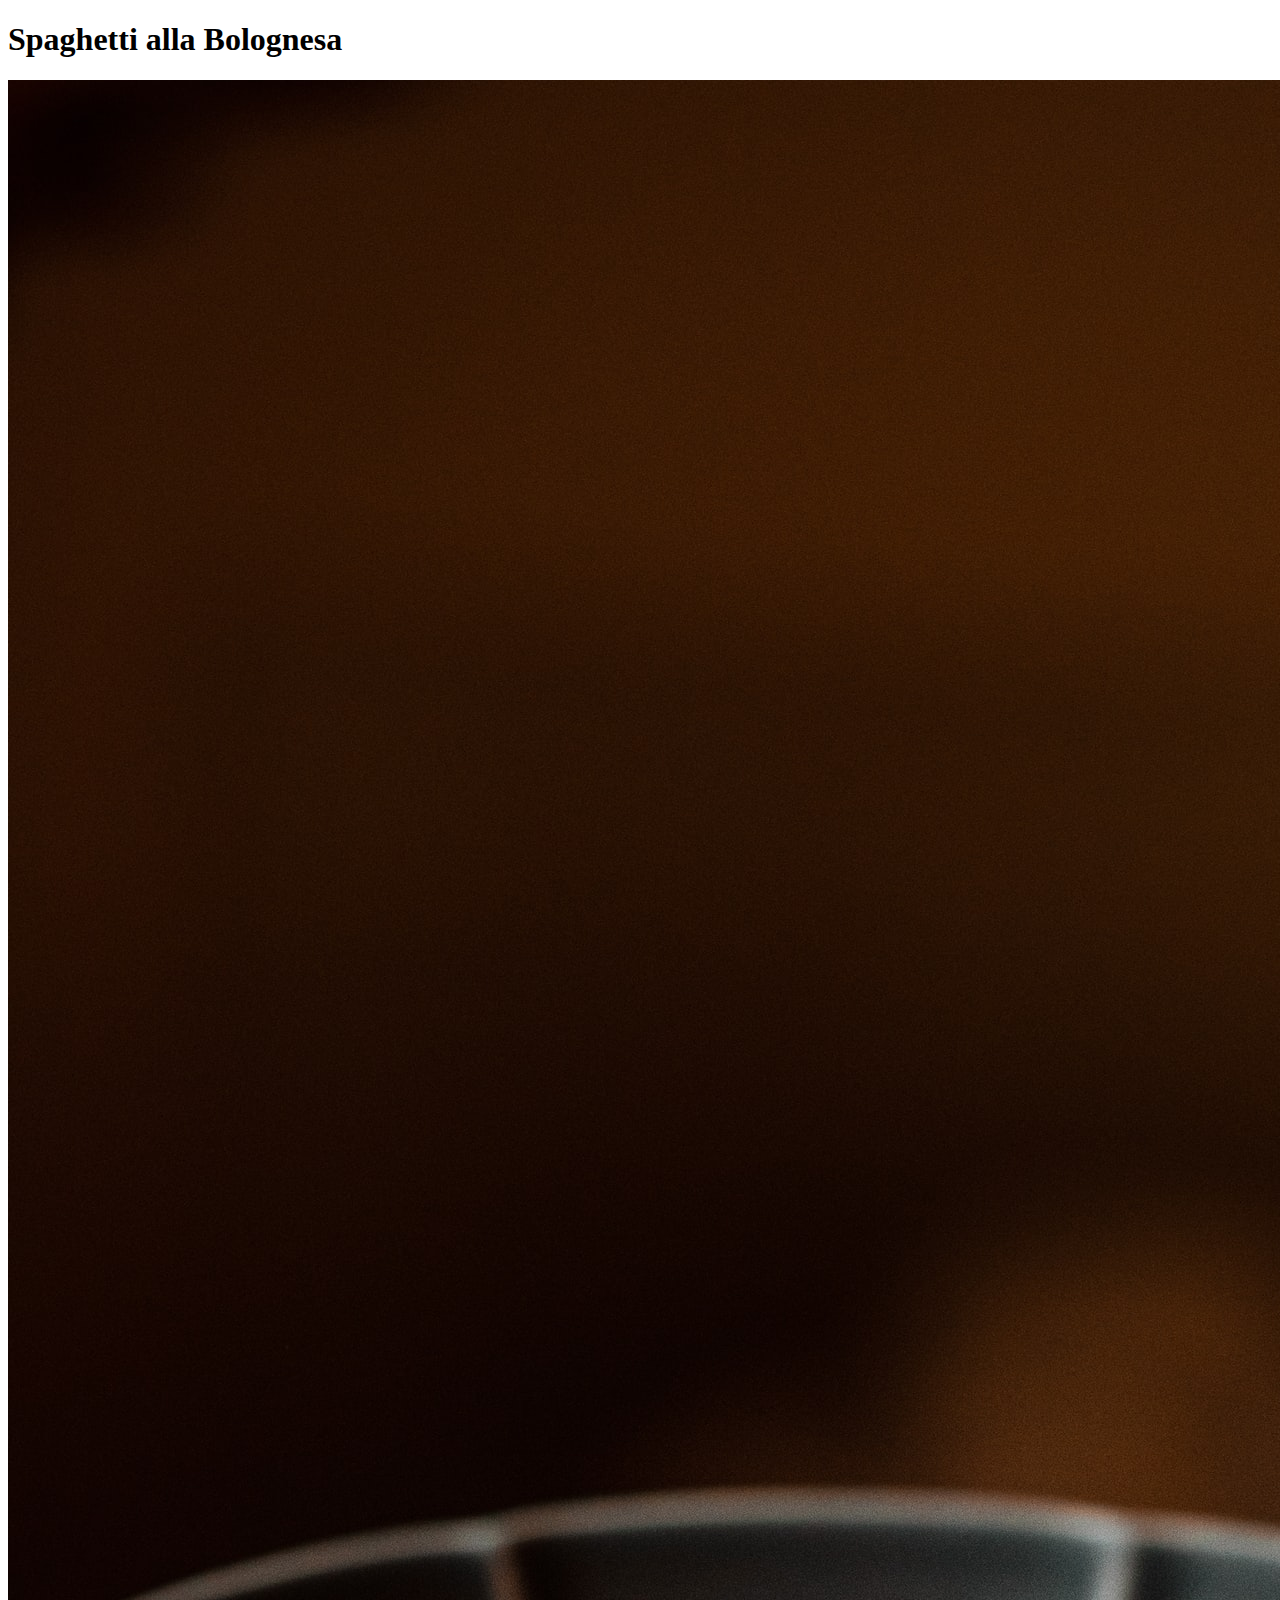
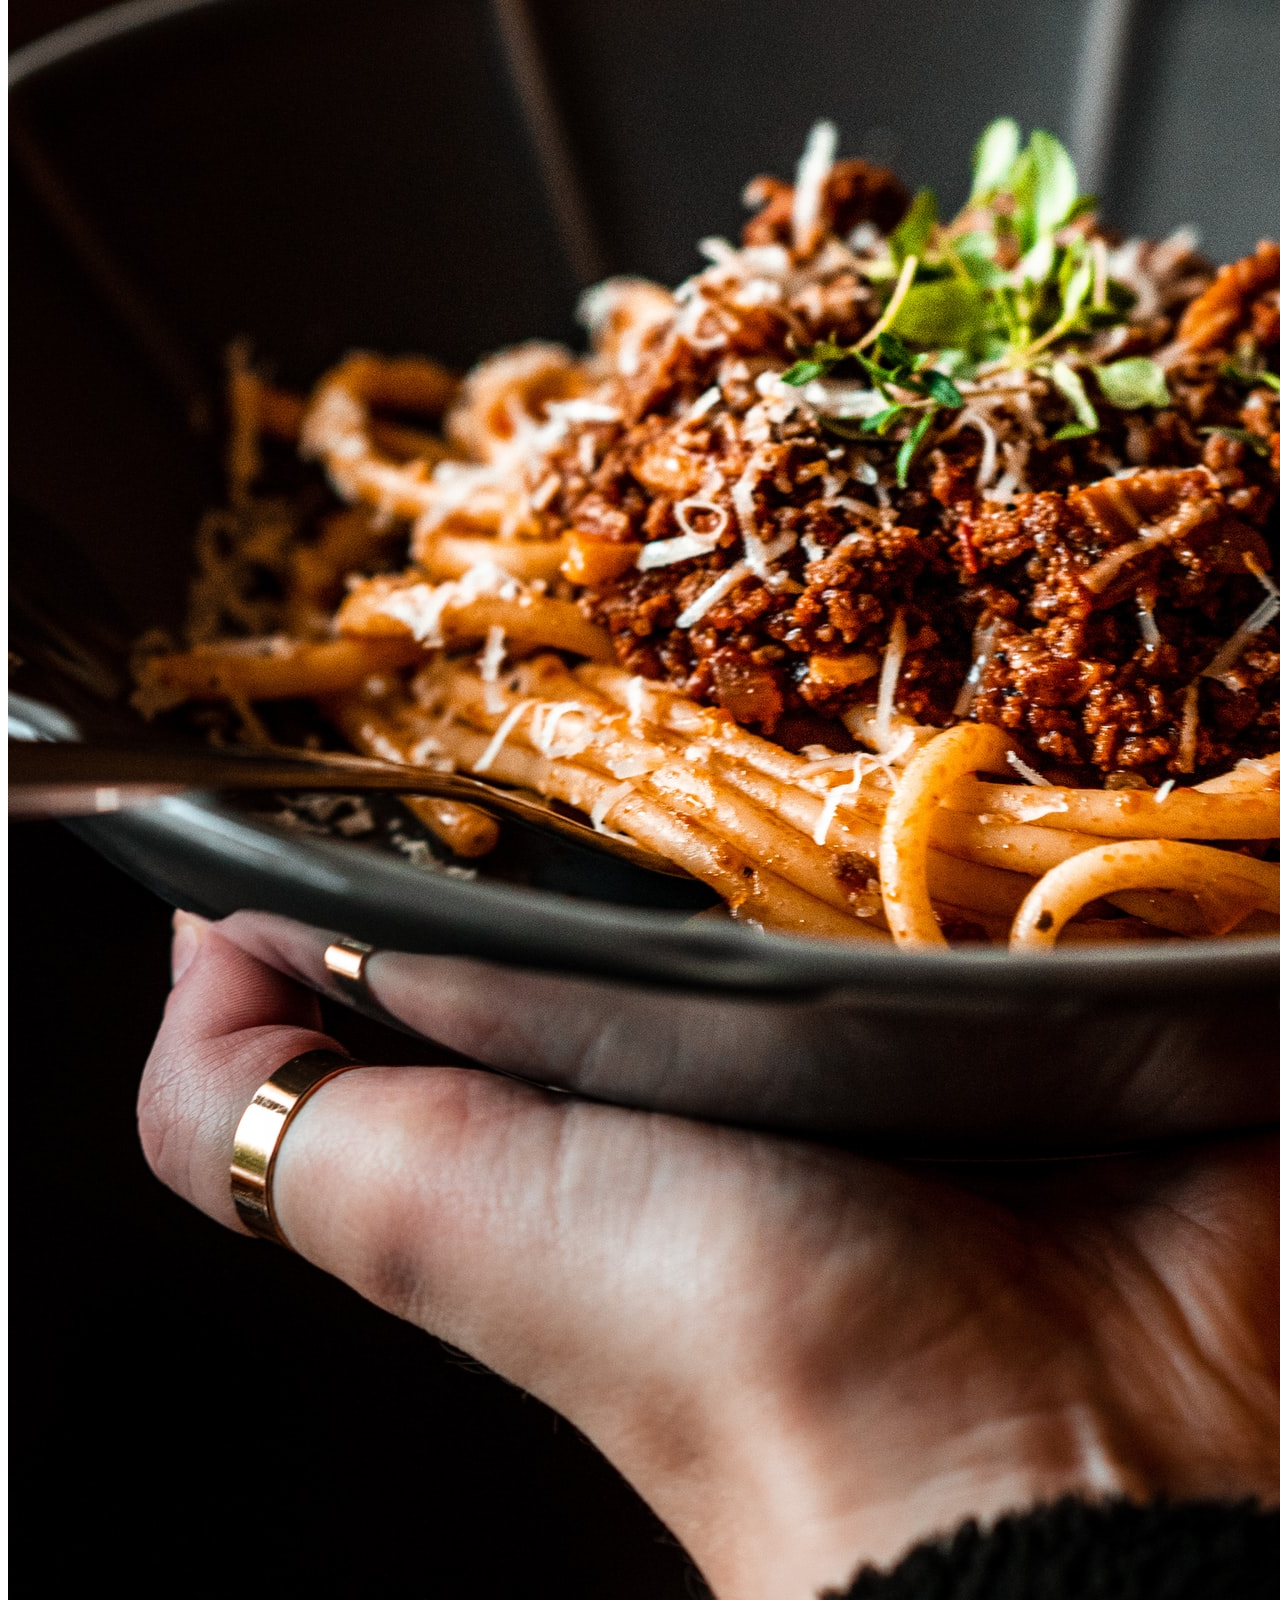
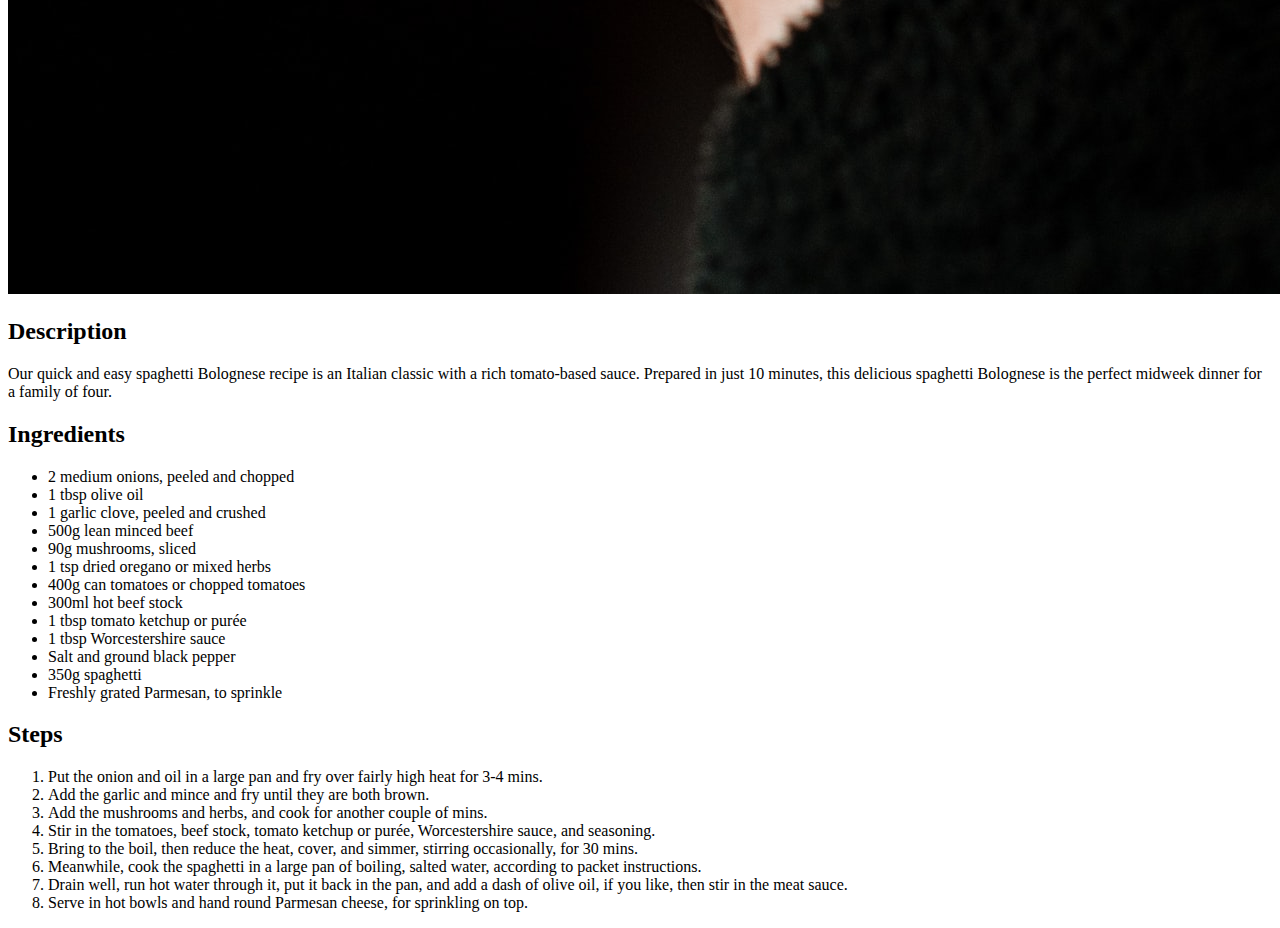
==== recipes/bolognesa.html @ 4e9d7735 "Add bolognesa and chop suey" ====
<!DOCTYPE html>
<html lang="en">
<head>
    <meta charset="UTF-8">
    <meta http-equiv="X-UA-Compatible" content="IE=edge">
    <meta name="viewport" content="width=device-width, initial-scale=1.0">
    <title>Spaghetti alla Bolognesa</title>
</head>
<body>
    <h1>Spaghetti alla Bolognesa</h1>
    <img src="../images/spaghetti.jpg" alt="Spaghett alla Bolognesa">
    <h2>Description</h2>
    <p>Our quick and easy spaghetti Bolognese recipe is an Italian classic with a rich tomato-based sauce. Prepared in just 10 minutes, this delicious spaghetti Bolognese is the perfect midweek dinner for a family of four.</p>
    <h2>Ingredients</h2>
    <ul>
        <li>2 medium onions, peeled and chopped</li>
        <li>1 tbsp olive oil</li>
        <li>1 garlic clove, peeled and crushed</li>
        <li>500g lean minced beef</li>
        <li>90g mushrooms, sliced</li>
        <li>1 tsp dried oregano or mixed herbs</li>
        <li>400g can tomatoes or chopped tomatoes</li>
        <li>300ml hot beef stock</li>
        <li>1 tbsp tomato ketchup or purée</li>
        <li>1 tbsp Worcestershire sauce</li>
        <li>Salt and ground black pepper</li>
        <li>350g spaghetti</li>
        <li>Freshly grated Parmesan, to sprinkle</li>
    </ul>
    <h2>Steps</h2>
    <ol>
        <li>Put the onion and oil in a large pan and fry over fairly high heat for 3-4 mins. </li>
        <li>Add the garlic and mince and fry until they are both brown.</li>
        <li>Add the mushrooms and herbs, and cook for another couple of mins.</li>
        <li>Stir in the tomatoes, beef stock, tomato ketchup or purée, Worcestershire sauce, and seasoning. </li>
        <li>Bring to the boil, then reduce the heat, cover, and simmer, stirring occasionally, for 30 mins.</li>
        <li>Meanwhile, cook the spaghetti in a large pan of boiling, salted water, according to packet instructions.</li>
        <li>Drain well, run hot water through it, put it back in the pan, and add a dash of olive oil, if you like, then stir in the meat sauce. </li>
        <li>Serve in hot bowls and hand round Parmesan cheese, for sprinkling on top. </li>
    </ol>

</body>
</html>
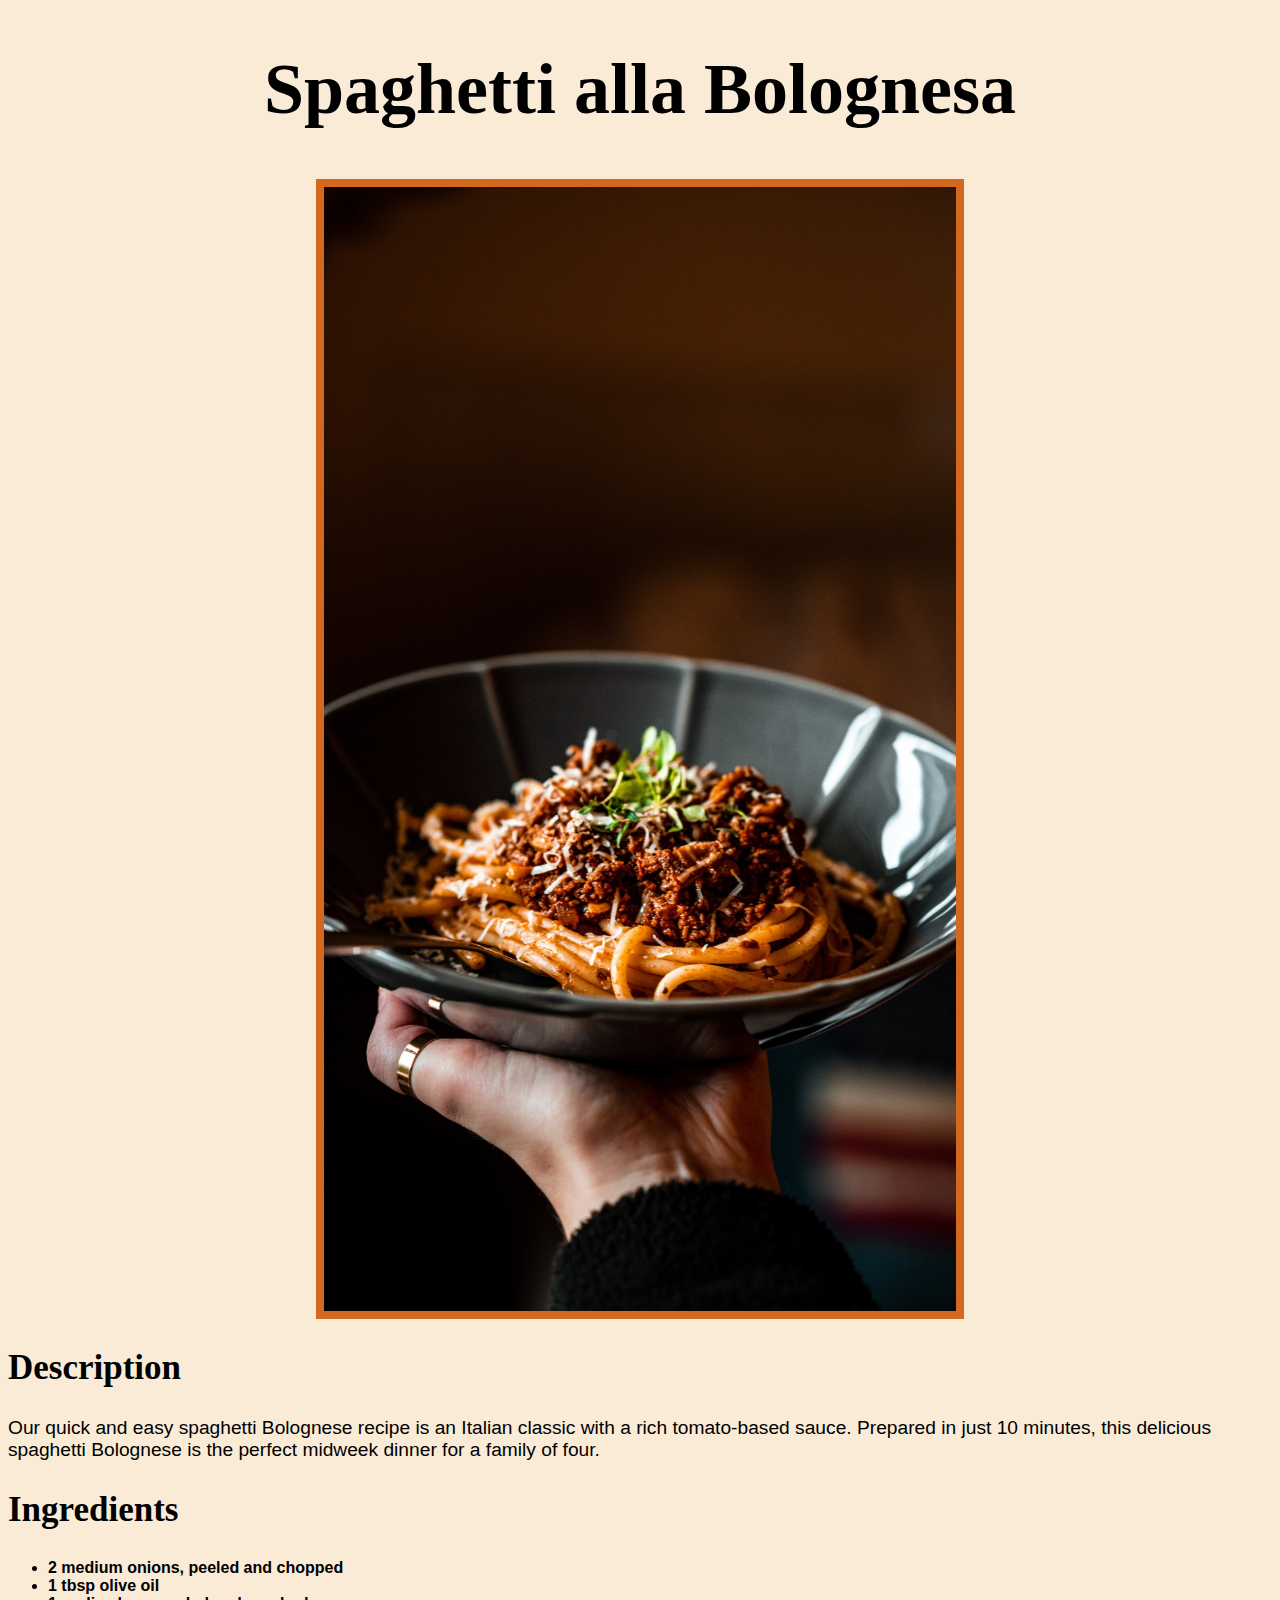
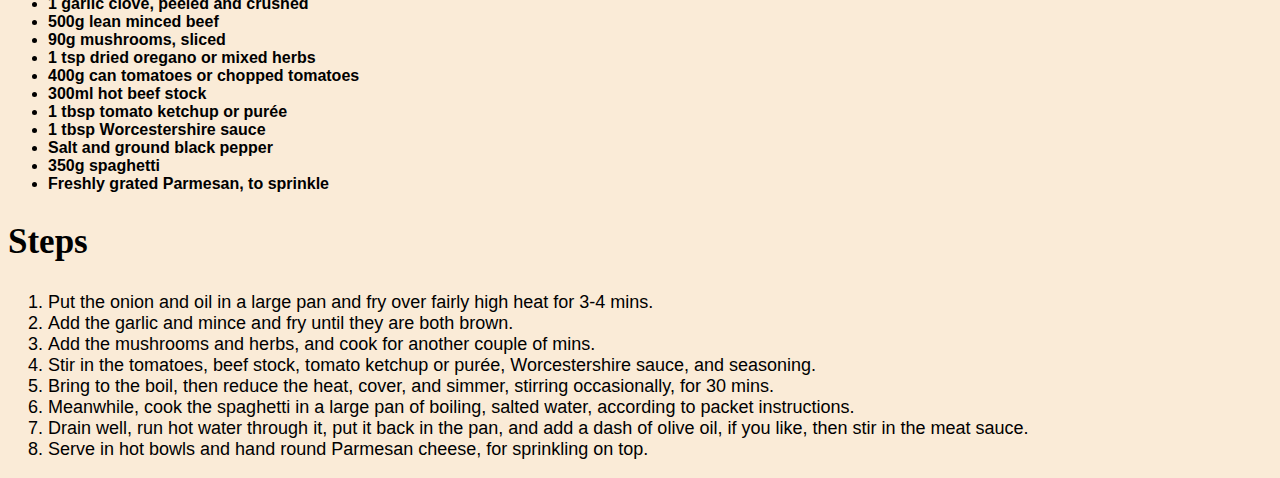
==== commit 565b03b2: "added CSS styling" ====
--- a/recipes/bolognesa.html
+++ b/recipes/bolognesa.html
@@ -5,6 +5,7 @@
     <meta http-equiv="X-UA-Compatible" content="IE=edge">
     <meta name="viewport" content="width=device-width, initial-scale=1.0">
     <title>Spaghetti alla Bolognesa</title>
+    <link rel="stylesheet" href="../styles.css">
 </head>
 <body>
     <h1>Spaghetti alla Bolognesa</h1>
--- a/styles.css
+++ b/styles.css
@@ -0,0 +1,43 @@
+body {
+    background-color: antiquewhite;
+}
+
+h1 {
+    font-family: Didot, serif;
+    font-size: 72px;
+    text-align: center;
+}
+
+img {
+    
+    border: 0.5rem solid;
+    border-color: chocolate;
+    display: block;
+    margin-left: auto;
+    margin-right: auto;
+    width: 50%;
+}
+
+ul {
+    font-family: Verdana, Geneva, Tahoma, sans-serif;
+    font-weight: bold;
+}
+
+a {
+    color:crimson;
+}
+
+p {
+    font-family: Verdana, Geneva, Tahoma, sans-serif;
+    font-size:larger;
+}
+h2 {
+    font-family: Didot, serif;
+    font-size: 35px;
+    
+}
+
+ol {
+    font-family: Verdana, Geneva, Tahoma, sans-serif;
+    font-size: large;
+}
